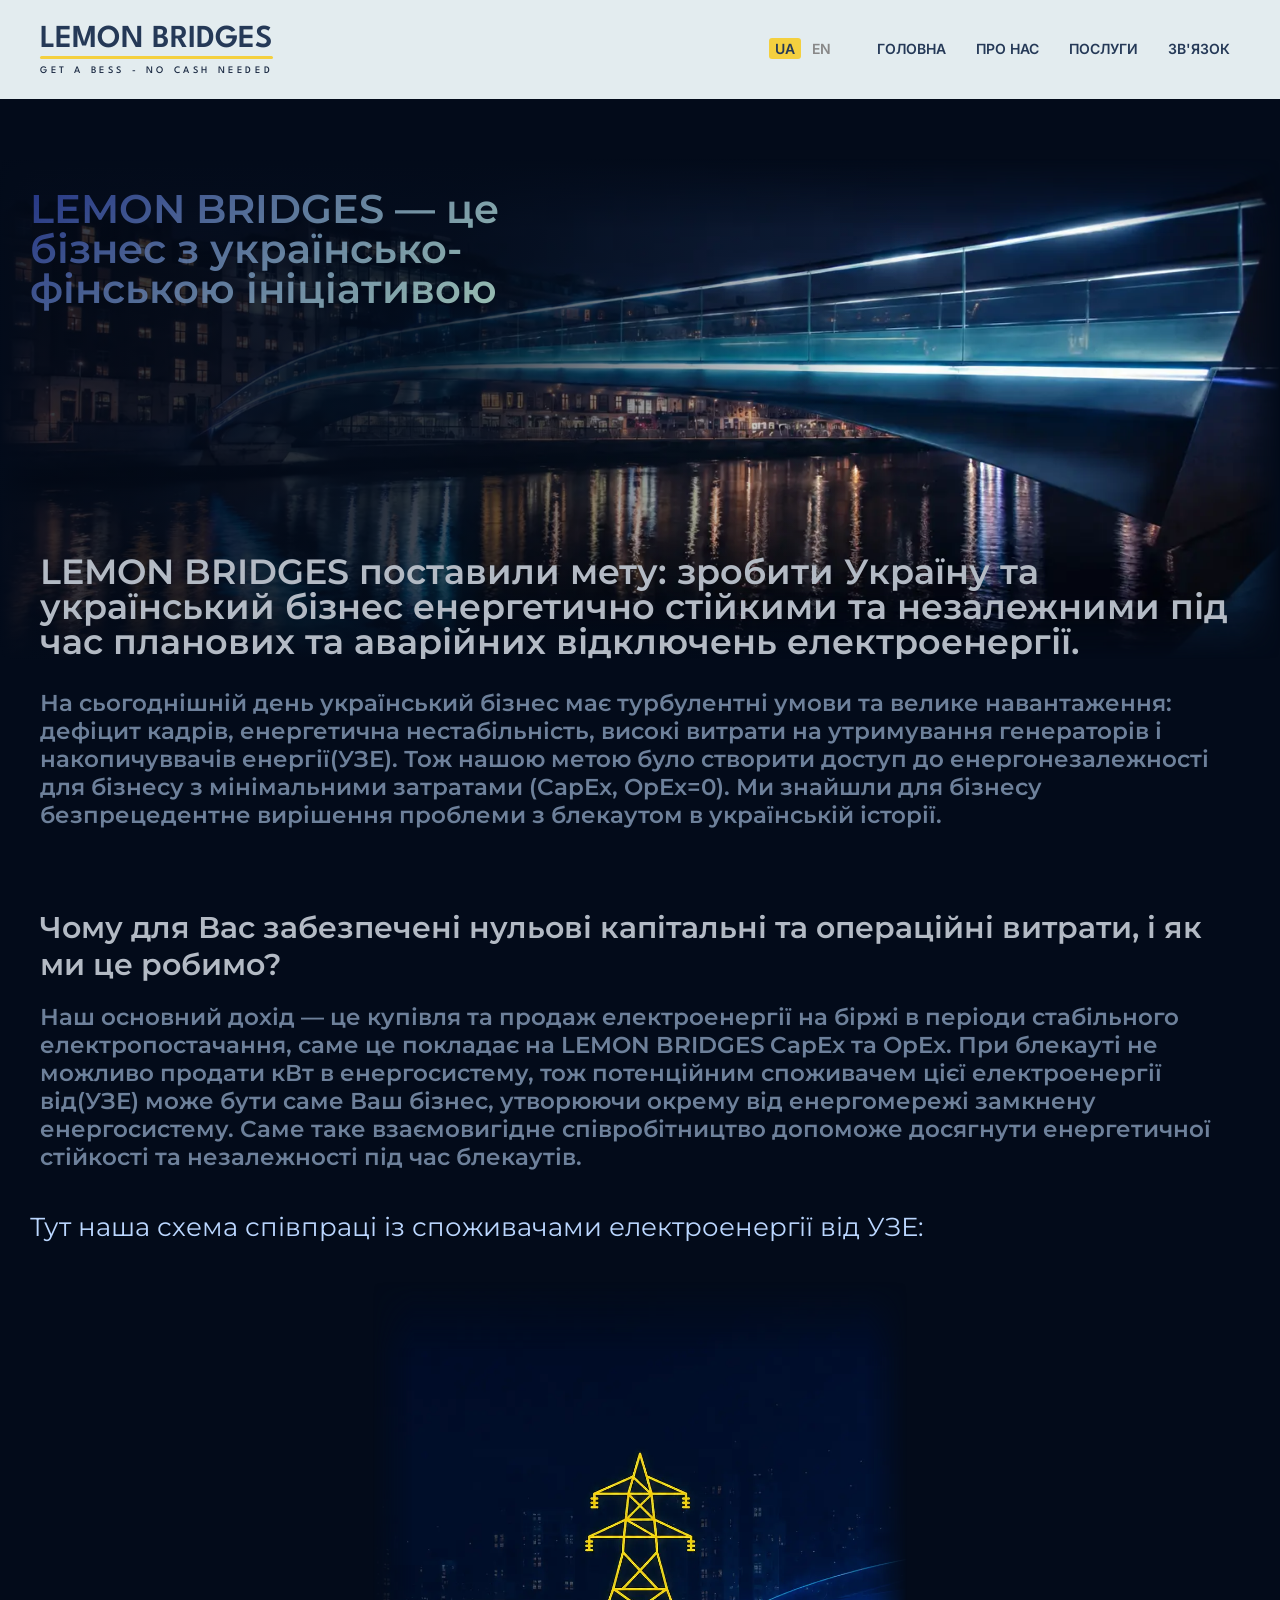
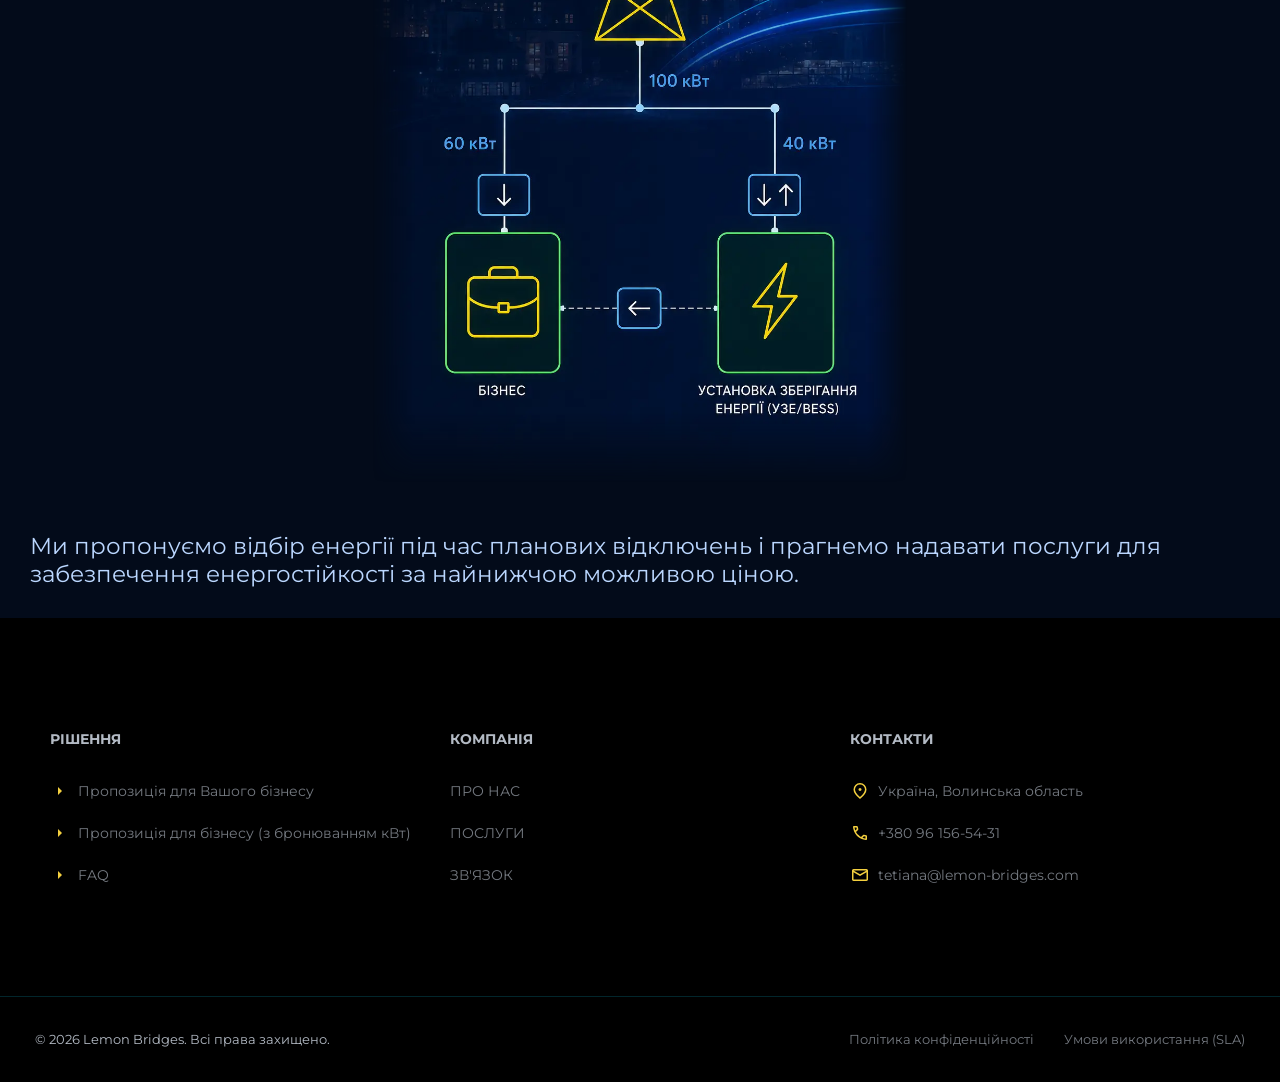
==== about-us.html @ 853405b8 "Add files via upload" ====
<!DOCTYPE html>
<html lang="uk">
	<head>
		<title>Про нас</title>
		<meta charset="utf-8">
		<link href="about-us.css" rel="stylesheet">
		<script src="js.js" defer></script>
		<meta name="viewport" content="width=device-width, initial-scale=1.0, maximum-scale=5.0">
		<link rel="preconnect" href="https://fonts.googleapis.com">
		<link rel="preconnect" href="https://fonts.gstatic.com" crossorigin>
		<link href="https://fonts.googleapis.com/css2?family=League+Spartan:wght@100..900&display=swap" rel="stylesheet">
		<link href="https://fonts.googleapis.com/css2?family=Montserrat:wght@300;400&family=Oswald:wght@600;700&display=swap" rel="stylesheet">
		<link href="https://fonts.googleapis.com/css2?family=Inter:wght@400;500&family=Montserrat:wght@700;800&display=swap" rel="stylesheet">
	</head>
	<body>
		<div>
			<header class="navigation">
				<div class="container">
					<div class="left">
					<a href="index.html">
						<div><h1 class="LB">LEMON BRIDGES</h1></div>
						<div class="logo-divider"></div>
						<div><p class="bess">GET A BESS - NO CASH NEEDED</p></div>
					</a>
					</div>
					<div class="lang-switch">
						<button id="btn-ua" class="lang-btn active my">UA</button>
						<button id="btn-en" class="lang-btn my">EN</button>
					</div>
					<button class="menu" id="btn-menu">
						<span></span>
						<span></span>
						<span></span>
					</button>
					<div class="right" id="mobile-nav">
						<nav class="wi">
							<a href="index.html" class="my" data-i18n="home">Головна</a>
							<a href="about-us.html" class="my" data-i18n="about_us">Про нас</a>
							<a href="poslugy.html" class="my" data-i18n="services">Послуги</a>
							<a href="zviazok.html" class="my" data-i18n="connection">Зв'язатися</a>
						</nav>
					</div>
				</div>
			</header>
			
			<div class="korobka1">
				<div class="conteiner1 max-width1400px">
					<div class="fon-text">
							<img src="bridges.webp" alt="фон" class="photo-bridges-fon" loading="lazy">
							<section class="gradient1 column-1">
									<div class="kladovka1">
										<div class="kl2">
											<div class="d1-text">
												<h1 data-i18n="uk_with_fn">LEMON BRIDGES — це бізнес з українсько-фінською ініціативою</h1>
											</div>
										</div>
									</div>
									<div class="d2-text">
											<h2 data-i18n="mission">LEMON BRIDGES поставили мету: зробити Україну та український бізнес енергетично
											стійкими та незалежними під час планових та аварійних відключень електроенергії.</h2>
											
									</div>
							</section>
					</div>
				</div>
			</div>
			<div class="korobka2">
				<div class="max-width1400px column-1">
					<div class="conteiner2 max-width1400px">
						<div class="text">
							<p data-i18n="our_day">На сьогоднішній день український бізнес має турбулентні умови та велике навантаження: дефіцит кадрів, 
							енергетична нестабільність, високі витрати на утримування генераторів і накопичуввачів енергії(УЗЕ).
						
							Тож нашою метою було створити  доступ до енергонезалежності для бізнесу з мінімальними затратами (CapEx, OpEx=0).
							Ми знайшли для бізнесу безпрецедентне вирішення проблеми з блекаутом в українській історії.
						</p>
						</div>
					</div>
					
				
					<div class="conteiner5 max-width1400px column-1">	
							<h3 data-i18n="vitraty">Чому для Вас забезпечені нульові капітальні та операційні витрати, і як ми це робимо?</h3>
						<div class="text column-1" data-i18n="dochid">
							<p>Наш основний дохід — це купівля та продаж електроенергії на біржі в періоди стабільного електропостачання.
							Саме це покладає на LEMON BRIDGES CapEx та OpEx(витрати).
							При блекауті не можливо продати кВт в енергосистему, тож потенційним споживачем цієї електроенергії
							від(УЗЕ) може бути саме Ваш бізнес, утворюючи окрему від енергомережі замкнену енергосистему.
							Саме таке взаємовигідне співробітництво допоможе досягнути енергетичної стійкості та незалежності під час блекаутів.</p>
						</div>
					</div>
				</div>
			</div>
			<div class="korobka4">
				<div class="kladovka4 max-width1400px">
					<p>Тут наша схема співпраці із споживачами електроенергії від УЗЕ:</p>
				</div>
			</div>
			<div class="korobka3">
				<div class="kladovka3">
					<img src="schema.webp" alt="схема" class="schema-foto" loading="lazy">
				</div>
			</div>
			<div class="korobka3">
				<div class="kladovka5 max-width1400px">
					<div class="my-proponyjemo">
						<p>
							Ми пропонуємо відбір енергії під час планових відключень і прагнемо надавати послуги для забезпечення енергостійкості за найнижчою можливою ціною.
						</p>
					</div>
				</div>
			</div>
				
			<footer class="ostatnia-korobka">
				<div class="ostatniy-conteiner">
						<div class="cont">
							<h3 class="d2" data-i18n="decision">РІШЕННЯ</h3>
								<div class="kontacty">
									<ul>
										<li>
											<svg xmlns="http://www.w3.org/2000/svg" 
											height="20px" 
											viewBox="0 -960 960 960" 
											width="20px"
											fill="#F4D03F">
											<path d="M384-288v-384l192 192-192 192Z"/>
											</svg>
											<a href="poslugy.html" class="kon-pidsvidka" data-i18n="offer">Пропозиція для Вашого бізнесу</a>
										</li>
										<li>
											<svg xmlns="http://www.w3.org/2000/svg"
											height="20px" 
											viewBox="0 -960 960 960"
											width="20px" 
											fill="#F4D03F">
											<path d="M384-288v-384l192 192-192 192Z"/>
											</svg>
											<a href="poslugy.html" class="kon-pidsvidka" data-i18n="business">Пропозиція для бізнесу (з бронюванням кВт)</a>
										</li>
										<li>
											<svg xmlns="http://www.w3.org/2000/svg"
											height="20px"
											viewBox="0 -960 960 960" 
											width="20px" 
											fill="#F4D03F">
											<path d="M384-288v-384l192 192-192 192Z"/>
											</svg>
											<a href="FAQ.html" class="kon-pidsvidka">FAQ</a>
										</li>
									</ul>
								</div>
						</div>
						<div class="cont">
							<h3 class="d2" data-i18n="company">КОМПАНІЯ</h3>
								<div class="kontacty">
									<ul>
										<li><a href="about-us.html" class="kon-pidsvidka" data-i18n="about_us">Про нас</a></li>
										<li><a href="poslugy.html" class="kon-pidsvidka" data-i18n="services">Послуги</a></li>
										<li><a href="zviazok.html" class="kon-pidsvidka" data-i18n="connection">Зв'язок</a></li>
									</ul>
								</div>
						</div>
						<div class="cont">
							<h3 class="d2" data-i18n="contacts">КОНТАКТИ</h3>
								<div class="kontacty">
									<ul>
										<li><svg xmlns="http://www.w3.org/2000/svg" 
											height="20px" viewBox="0 -960 960 960" 
											width="20px" 
											fill="#F4D03F">
											<path 
											d="M531-501q21-21
											21-51t-21-51q-21-21-51-21t-51 
											21q-21 21-21 
											51t21
											51q21 21 51 21t51-21Zm-51 310q119-107
											179.5-197T720-549q0-105-68.5-174T480-792q-103 0-171.5
											69T240-549q0 71 60.5 161T480-191Zm0 95Q323-227 245.5-339.5T168-549q0-134 89-224.5T480-864q133 0 222.5 90.5T792-549q0 97-77 209T480-96Zm0-456Z"/>
											</svg><a class="kon-pidsvidka" data-i18n="uk">Україна, Волинська область</a>
										</li>
										<li><svg xmlns="http://www.w3.org/2000/svg"
											height="20px" 
											viewBox="0 -960 960 960" 
											width="20px" 
											fill="#F4D03F">
											<path d="M763-145q-121-9-229.5-59.5T339-341q-86-86-135.5-194T144-764q-2-21 12.29-36.5Q170.57-816 192-816h136q17 0 29.5 10.5T374-779l24 106q2 13-1.5 25T385-628l-97 98q20 38 46 73t57.97 65.98Q422-361 456-335.5q34 25.5 72 45.5l99-96q8-8 20-11.5t25-1.5l107 23q17 5 27 17.5t10 29.5v136q0 21.43-16 35.71Q784-143 763-145ZM255-600l70-70-17.16-74H218q5 38 14 73.5t23 70.5Zm344 344q35.1 14.24 71.55 22.62Q707-225 744-220v-90l-75-16-70 70ZM255-600Zm344 344Z"/></svg>
											<a class="kon-pidsvidka">+380 96 156-54-31</a>
										</li>
										<li><svg xmlns="http://www.w3.org/2000/svg" 
											height="20px" 
											viewBox="0 -960 960 960" 
											width="20px" 
											fill="#F4D03F">
											<path d="M168-192q-29.7 0-50.85-21.16Q96-234.32 96-264.04v-432.24Q96-726 117.15-747T168-768h624q29.7 0 50.85 21.16Q864-725.68 864-695.96v432.24Q864-234 842.85-213T792-192H168Zm312-240L168-611v347h624v-347L480-432Zm0-85 312-179H168l312 179Zm-312-94v-85 432-347Z"/></svg>
											<a class="kon-pidsvidka">tetiana@lemon-bridges.com</a>
										</li>
									</ul>
								</div>
						</div>
				</div>
				<hr class="line">
				<div class="copyright">
					<p data-i18n="reserved">© 2026
						<span id="year"></span> 
						Lemon Bridges. Всі права захищено.
					</p>
					<div class="column">
						<div class="konfidencial"><p><a href="polityka-konfidenciynosti.html" class="kon-pidsvidka" data-i18n="privacy_policy">Політика конфіденційності</a></p></div>
						<div class="konfidencial"><p><a href="umovy-vykorystania-SLA.html" class="kon-pidsvidka" data-i18n="terms_of_use">Умови використання (SLA)</a></p></div>
					</div>
				</div>
			</footer>
		</div>
	</body>
</html>
---- about-us.css ----
*{
	padding:0px;
	margin:0px;
	box-sizing:border-box;
	transition: background-color 0.4s ease, color 0.4s ease;
}
html, body{
	width:100%;
	max-width:100%;
	overflow-x:hidden;
}
/*-- елементи для header --*/
.navigation{
	position:relative;
	background-color:#e3ecef;
	margin: 0 auto;
	padding: 24px 40px;
}

.container{
	margin:0 auto;
	display:flex;
	align-items:center;
	justify-content:space-between;
	max-width:1400px;
}
.left{
	display: flex;
	text-align: center;
	flex-direction:column;
	flex-shrink: 0;
}
.right{
	display:flex;
	align-items:center;
	padding:0 10px 3.1px 40px;
}
a{
	text-decoration: none;
}
.LB{
	color:#253957;
	text-decoration: none;
	font-family: 'League Spartan';
	font-weight: 600;
	text-transform:uppercase;
	margin:0;
	padding:0;
	line-height:1;
}
.logo-divider{
	width:100%;
	max-width:680px;
	height:3.3px;
	background-color:#F4D03F;
	margin: 0 0 7px 0;
	border-radius: 3px;
}
.bess{
	font-family: 'League Spartan';
	font-size:10px;
	font-weight:500;
	text-transform: uppercase;
	margin:0;
	padding:0;
	letter-spacing:0.36em;
	color:#1d2c45;
	
}
.wi{
	display: flex;
    gap: 30px;
}
.my{
	color:#253957;
	text-transform:uppercase;
	font-family: 'Inter';
	font-size:14px;
	font-weight:600;
}
.my:hover{
	color:#239aa4;
}
.menu{
	display:none;
}
.menu span{
	display:block;
	width:100%;
	height:3px;
	background-color:#253957;
	border-radius:2px;
	transition:transform 0.3s ease, opacity 0.3s ease;
}
/*-- масштабування для header --*/
@media (max-width:1200px){
	.navigation{
		padding:24px 35px;
	}
}
@media (max-width:992px){
	.navigation{
		padding:24px 30px;
	}
}
@media (max-width:850px){
	.navigation{
		padding:24px 20px;
	}
	.menu{
		display:flex;
		flex-direction:column;
		justify-content: space-between;
		width:31px;
		height:18px;
		background:transparent;
		border:none;
		cursor:pointer;
		padding:0 0 3.1px 7px;
		z-index:100;
	}
	.menu span{
		display:block;
		width:100%;
		height:3px;
		background-color:#253957;
		border-radius:2px;
	}
	.right{
		position:absolute; 
		top:100%;
		left:0;
		width:100%;
		background-color:#F4F7F9;
		max-height:0;
		overflow:hidden;
		transition:max-height 0.4s ease;
		box-shadow:0 10px 15px rgba(0, 0, 0, 0.05);
		z-index:99;
		margin-left:0;
		padding:0;
	}
	.wi{
		flex-direction:column;
		width:100%;
		gap:0;
	}
	.my{
		display:block;
		border-bottom:1px solid rgba(0, 0, 0, 0.05);
		width:100%;
		box-sizing:border-box;
	}
	.right.active{
		max-height:300px;
	}
	.menu.active span:nth-child(1){
		transform:translateY(7.5px) rotate(45deg);
	}
	.menu.active span:nth-child(2){
		opacity:0;
	}
	.menu.active span:nth-child(3){
		transform:translateY(-7.5px) rotate(-45deg);
	}
	.LB{
		font-size:29px;
	}
	.logo-divider{
	width:100%;
	max-width:680px;
	height:2px;
	background-color:#F4D03F;
	margin: 0 0 5px 0;
	border-radius: 3px;
	}
	.bess{
	font-size:9px;
	font-family: 'League Spartan';
	font-weight:500;
	text-transform: uppercase;
	margin:0;
	padding:0;
	letter-spacing:0.36em;
	color:#1d2c45;
	}
}
@media (max-width:768px){
	.LB{
		font-size:29px;
	}
	.bess{
		font-size:9px;
	}
	.wi{
		flex-direction:column;
		width:100%;
		gap:0;
	}
	.my{
		display:block;
		padding:14px 20px;
		border-bottom:1px solid rgba(0, 0, 0, 0.05);
		width:100%;
		box-sizing:border-box;
	}
	.right.active{
		max-height:200px;
	}
}
@media (max-width:668px){
	.LB{
		font-size:27px;
	}
	.bess{
		font-size:8px;
		letter-spacing:0.39em;
	}
	.right.active{
		max-height:200px;
	}
}
@media (max-width:500px){
	.LB{
		font-size:25px;
	}
	.bess{
		font-size:7px;
		letter-spacing:0.45em;
	}
}
@media (max-width:480px){
	.LB{
		font-size:22px;
	}
	.logo-divider{
	height:2px;
	margin: 0 0 5px 0;
	}
	.bess{
	font-size:6px;
	letter-spacing:0.47em;
	}
	.menu{
		height:15px;
		padding:0 0 3.1px 7px;
	}
	.menu span{
		height:2px;
	}
}
@media (max-width:319px){
	.LB{
		font-size:18px;
	}
	.logo-divider{
	height:2px;
	margin: 0 0 5px 0;
	}
	.bess{
	font-size:5px;
	letter-spacing:0.45em;
	}
}
/*-- //масштабування для header --*/
/*-- кнопки ua/en --*/
.lang-switch {
    display: flex;
    align-items: center;
    font-family: sans-serif;
	margin-left: auto;
}

.lang-btn {
    background: none;
    border: none;
    cursor: pointer;
    color: #888888; 
    padding: 2px 6px;
	margin:0 0 3.1px 5px;
    transition: color 0.2s ease, background-color 0.2s ease;
}
@media (max-width:768px){
	.lang-switch{
		margin-left:auto;
		margin-right:10px;
	}
	.lang-btn{
		padding:2px 4px;
		font-size:12px;
	}
}
@media (max-width:500px){
	.lang-switch {
		display: flex;
		align-items: center;
		font-family: sans-serif;
		margin-left: auto;
	}
	.lang-btn {
		background: none;
		border: none;
		cursor: pointer;
		color: #888888; 
		padding: 2px 4px;
		margin:0 0 3.1px 5px;
		transition: color 0.2s ease, background-color 0.2s ease;
	}
}
.lang-btn.active {
    color:#253957;
    background-color: #F4D03F;/* Лимонний акцент */
    border-radius: 3px;
} 
/*-- //кнопки ua/en --*/
/*-- //елементи для header --*/

/*-- korobka1 --*/
.korobka1{
	display:flex;
	width:100%;
	background-color:#030b1a;
	padding-top:30px;
	overflow:hidden;
}
.max-width1400px{
	display:flex;
	max-width:1400px;
	width:100%;
	margin:0 auto;
}
.conteiner1{
	display:flex;
}
.fon-text{
	display:flex;
	position:relative;
	height:500px;
	width:100%;
	margin:30px 0;
	overflow:hidden;
}
.photo-bridges-fon{
	position:absolute;
	object-position:center;
	width:100%;
	height:100%;
	object-fit: cover;
	top: 0;
	left: 0;
	z-index:2;
	
	/* Маска для Safari та WebKit-браузерів */
    -webkit-mask-image: 
        linear-gradient(to right, transparent 0, black 40px, black calc(100% - 40px), transparent 100%),
        linear-gradient(to bottom, transparent 0, black 40px, black calc(100% - 40px), transparent 100%);
    -webkit-mask-composite: source-in;

    /* Стандартна маска для сучасних браузерів */
    mask-image: 
        linear-gradient(to right, transparent 0, black 40px, black calc(100% - 40px), transparent 100%),
        linear-gradient(to bottom, transparent 0, black 70px, black calc(100% - 70px), transparent 100%);
    mask-composite: intersect;
}
.gradient1{
	position:absolute;
	width:100%;
	height:100%;
	z-index:3;
	background: linear-gradient(106deg, #030b1ac5, #030b1adb, transparent, transparent);
}
.column-1{
	display:flex;
	flex-direction:column;
	width:100%;
	height:100%;
}
.max-width1000px{
	display:flex;
	max-width:1000px;
	width:100%;
	margin:0 auto;
}
.kl2{
	display:flex;
	width:100%;
	height:100%;
	padding:30px;
	/* 1. Задаємо градієнт як фон */
	background: linear-gradient(140deg, #2234aab5, #bbe6c0);

	/* 2. Обрізаємо фон суто по формі букв */
	-webkit-background-clip: text;
	background-clip: text;

	/* 3. Робимо сам текст прозорим, щоб проглядав фон */
	-webkit-text-fill-color: transparent;
}
.d1-text h1{
	font-weight: 600;
	font-family:'Montserrat';
	color:white;
	font-size:clamp(24px, 4vw, 40px);
	line-height:1;
}
.d2-text{
	display:flex;
	height:100%;
	flex-direction: column;
	justify-content: flex-end;
	padding:0 40px;
}
.d2-text h2{
	color:#b3bac4;
	font-weight: 600;
	line-height:1;
	font-family:'Montserrat';
	font-size:clamp(20px, 4vw, 35px);
}
@media (max-width:367px){
	.d2-text h2{
		font-size:18px;
	}
}
.kladovka1{
	display:grid;
}
@media (min-width: 768px) {
	.kladovka1 {
	grid-template-columns: repeat(2, minmax(0, 1fr)); /* Від 768px: сітка 2x2 */
	}
}
/*-- //korobka1 --*/
/*-- korobka2 --*/
.korobka2{
	display:flex;
	width:100%;
	background-color:#030b1a;
	overflow:hidden;
}
.conteiner2{
	padding-bottom:50px;
}
.text{
	display:flex;
	font-family:'Montserrat';
	color:#6d809a;
	font-size:clamp(15px, 1.8vw, 23px);
	font-weight: 600;
	padding:0 40px;
}
.conteiner5 h3{
	font-family:'Montserrat';
	color:#b3bac4;
	font-size:clamp(15px, 3.5vw, 30px);
	font-weight: 600;
	padding:30px 40px 20px;
}
@media (max-width:992px){
	.conteiner2{
		padding-bottom: clamp(0px, 1.8vw, 50px);
	}
}
.conteiner3{
	padding:10px 0;
}
/*-- //korobka2 --*/
/*-- korobka4 --*/
.korobka4{
	width:100%;
	display:flex;
	background-color:#030b1a;
	padding:40px 30px;
}
.kladovka4 p{
	color:#bbd7ff;
	font-family: 'Montserrat';
	font-size: clamp(18px, 2vw, 30px);
	align-items:center;
}
/*-- //korobka4 --*/
/*-- korobka3 --*/
.korobka3{
	width:100%;
	display:flex;
	background-color:#030b1a;
}
.kladovka3{
	max-width:1400px;
	width:100%;
	margin:0 auto;
	padding:0 40px 20px;
	display: flex;
    justify-content: center; 
    align-items: center;
}
.schema-foto{
	height:800px;
	display: grid;
    place-items: center;
	/* Маска для Safari та WebKit-браузерів */
    -webkit-mask-image: 
        linear-gradient(to right, transparent 0, black 40px, black calc(100% - 40px), transparent 100%),
        linear-gradient(to bottom, transparent 0, black 40px, black calc(100% - 40px), transparent 100%);
    -webkit-mask-composite: source-in;

    /* Стандартна маска для сучасних браузерів */
    mask-image: 
        linear-gradient(to right, transparent 0, black 40px, black calc(100% - 40px), transparent 100%),
        linear-gradient(to bottom, transparent 0, black 70px, black calc(100% - 70px), transparent 100%);
    mask-composite: intersect;
}
@media (max-width:580px){
	.schema-foto{
		height:600px;
	}
}
@media (max-width:400px){
	.schema-foto{
		height:400px;
	}
}
.my-proponyjemo{
	display:flex;
	padding:30px;
}
.my-proponyjemo p{
	font-size:18px;
	font-size: clamp(17px, 1.8vw, 25px);
	color:#bbd7ff;
	font-family:'Montserrat';
}
/*-- //korobka3 --*/
/*-- footer --*/
hr{
	border: none;
	height:1px;
	background-color:#02262c   ;
}
.ostatnia-korobka{
	width:100%;
	background-color:#000000;
}
.ostatniy-conteiner{
	display:flex;
	max-width:1400px;
	justify-content:space-between;
	margin:0 auto;
	padding:30px 40px;
}
.cont{
	display:flex;
	padding:70px 0;
	margin:0 10px;
	flex:1;
	color:white;
	flex-direction: column;
	
}
.d2{
	font-family:'Montserrat';
	line-height:3;
	font-size:14px;
	margin: 0 0 10px 0;
	color:#b3bac4;
}
.material-symbols-outlined{
	font-size:16px;
}
.kontacty ul {
  list-style: none; /* 1. Прибирає крапки */
  padding: 0;       /* 2. Прибирає стандартний відступ зліва */
  margin: 0;        /* 3. Прибирає стандартні зовнішні відступи зверху і знизу */
}
.kontacty ul li {
  font-family: 'Montserrat'; 
  font-size: 14px; 
  color:#747980;       
}
.kontacty li{
	line-height:3;
	align-items:center;
	display:flex;
	gap: 0.50rem;
}
.kontacty{
	font-family:'Montserrat';
	flex-direction: column;
	display:flex;
	width:100%;
	height:100%;
	color:#979da5;
}
.line{
	max-width:1400px;
	margin:0 auto;
	border: none;
	height: 0.1px;
}
.copyright{
	display:flex;
	max-width:1400px;
	width:100%;
	margin:0 auto;
	align-items:center;
	padding:35px;
	color:#b3bac4;
	font-family:'Montserrat';
	font-size:13px;
	justify-content:space-between;
}
.konfidencial{
	display:flex;
	margin-right:0;
	font-family:'Montserrat';
	font-size:13px;
	color:#b3bac4;
	height:100%;
	align-items:center;
}
.kon-pidsvidka{
	color:#747980;
}
.kon-pidsvidka:hover{
	color:#f4d03f;
}
.column{
	display:flex;
	gap:0 30px;
}
@media (max-width:992px){
	.cont{
		padding:13px 0;
	}
	.d2{
		font-size:11px;
	}
	.kontacty ul li {
	font-family: 'Montserrat'; 
	font-size: 10px; 
	color:#747980;       
	}
	.copyright p{
		font-size:10px;
	}
	.konfidencial{
		font-size:10px;
	}
	.copyright{
		padding:clamp(17px, 3vw, 35px);
	}
	svg{
		height:16px;
		width:16px;
	}
}
@media (max-width: 768px){
	.ostatniy-conteiner, .copyright, .column{
		flex-direction: column;
	}
	.ostatniy-conteiner{
		padding:20px 40px;
	}
	.cont{
		padding:20px 0;
	}
	.cont{
		padding:20px 0;
	}
	svg{
		height:13px;
		width:13px;
	}
}
@media (max-width:668px){
	.cont{
		padding:12px 0;
		margin:0;
	}
	.d2{
		margin:0 0 5px;
	}
}
/*-- //footer --*/
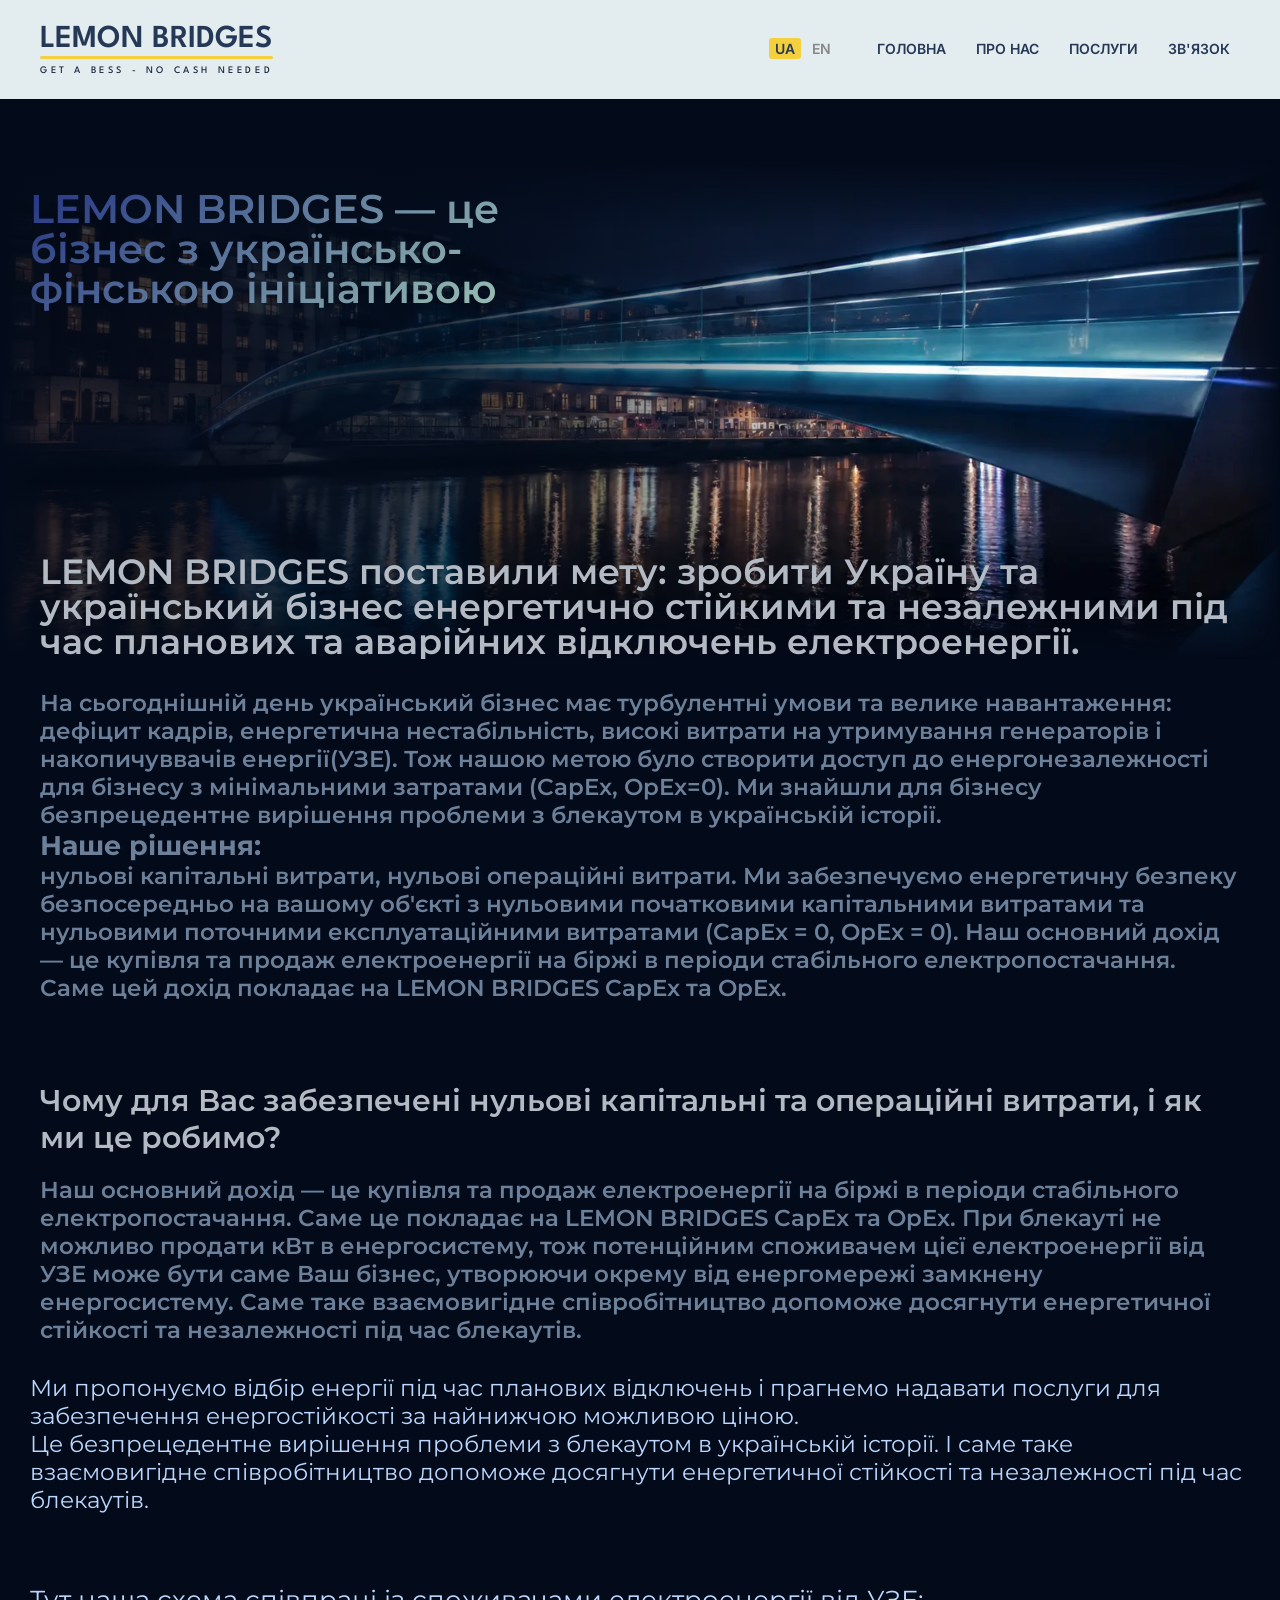
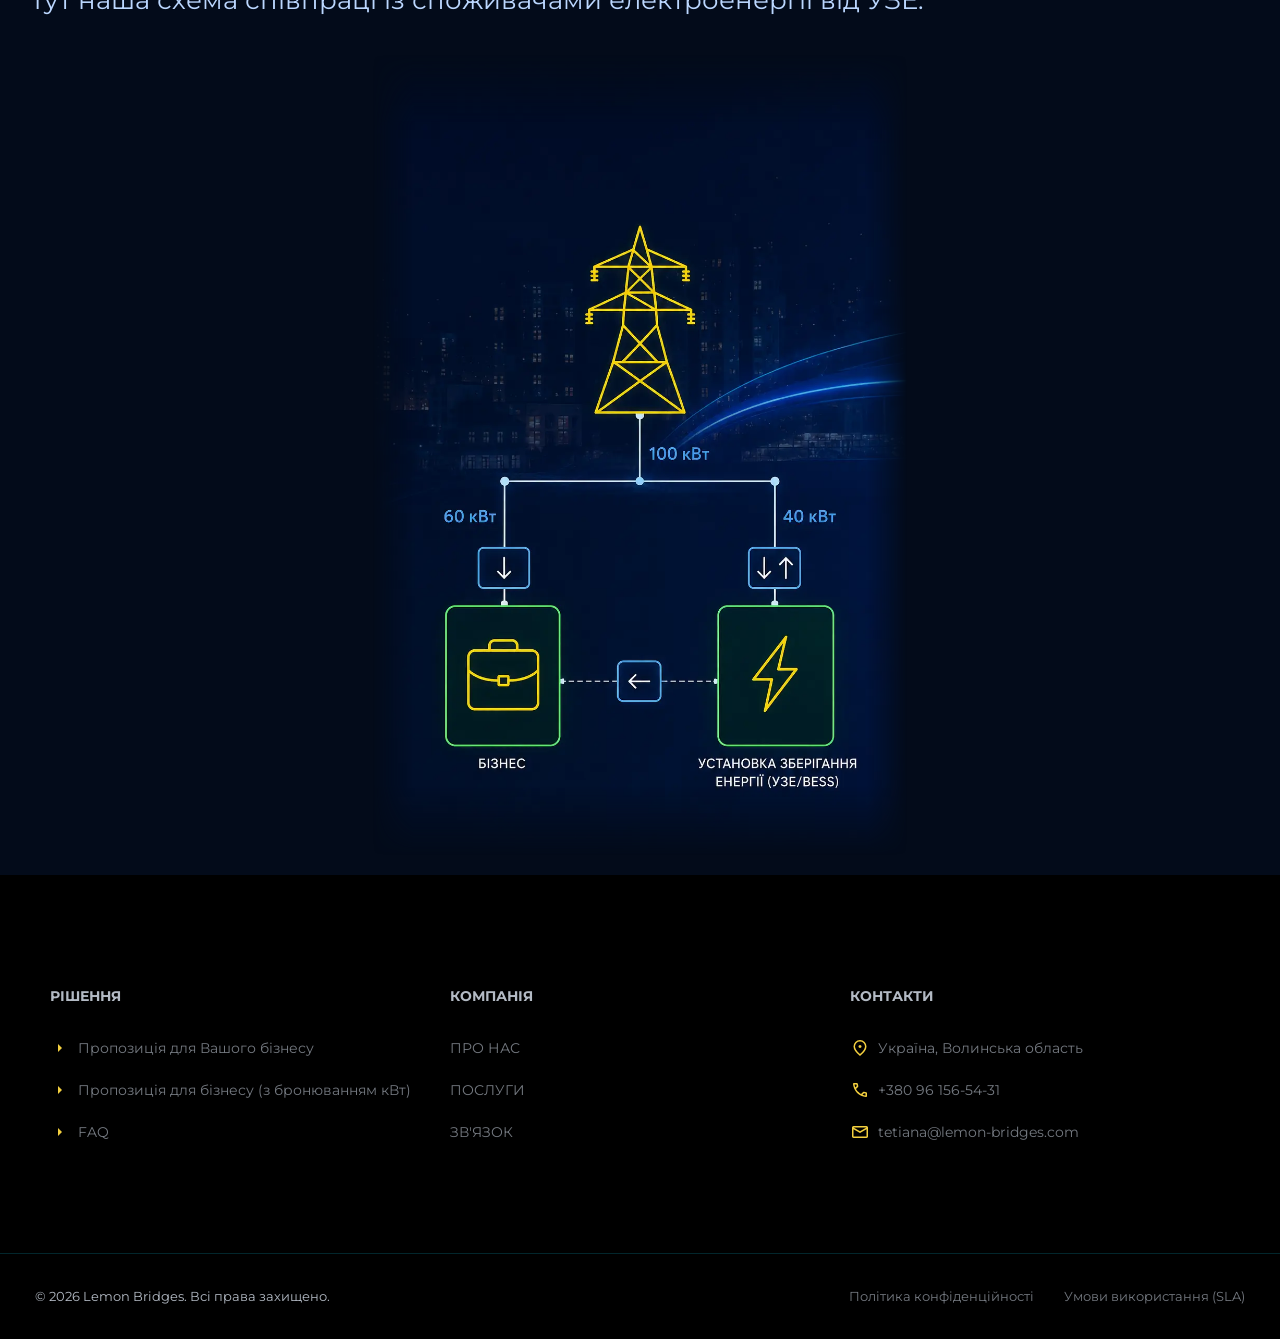
==== commit 254b3f5b: "Add files via upload" ====
--- a/about-us.html
+++ b/about-us.html
@@ -56,8 +56,7 @@
 										</div>
 									</div>
 									<div class="d2-text">
-											<h2 data-i18n="mission">LEMON BRIDGES поставили мету: зробити Україну та український бізнес енергетично
-											стійкими та незалежними під час планових та аварійних відключень електроенергії.</h2>
+											<h2 data-i18n="mission">LEMON BRIDGES поставили мету: зробити Україну та український бізнес енергетично стійкими та незалежними під час планових та аварійних відключень електроенергії.</h2>
 											
 									</div>
 							</section>
@@ -67,46 +66,42 @@
 			<div class="korobka2">
 				<div class="max-width1400px column-1">
 					<div class="conteiner2 max-width1400px">
-						<div class="text">
-							<p data-i18n="our_day">На сьогоднішній день український бізнес має турбулентні умови та велике навантаження: дефіцит кадрів, 
-							енергетична нестабільність, високі витрати на утримування генераторів і накопичуввачів енергії(УЗЕ).
-						
-							Тож нашою метою було створити  доступ до енергонезалежності для бізнесу з мінімальними затратами (CapEx, OpEx=0).
-							Ми знайшли для бізнесу безпрецедентне вирішення проблеми з блекаутом в українській історії.
-						</p>
+						<div class="text column-1">
+							<p data-i18n="our_day">На сьогоднішній день український бізнес має турбулентні умови та велике навантаження: дефіцит кадрів, енергетична нестабільність, високі витрати на утримування генераторів і накопичувачів установок зберігання енергії (УЗЕ).</p>
+							<h3 data-i18n="our_rishennia">Наше рішення:</h3> 
+							<p data-i18n="our_meta">нульові капітальні витрати, нульові операційні витрати. Ми забезпечуємо енергетичну безпеку безпосередньо на вашому об'єкті з нульовими початковими капітальними витратами та нульовими поточними експлуатаційними витратами (CapEx = 0, OpEx = 0). Наш основний дохід — це купівля та продаж електроенергії на біржі в періоди стабільного електропостачання. Саме цей дохід покладає на LEMON BRIDGES CapEx та OpEx.</p>
 						</div>
 					</div>
 					
 				
 					<div class="conteiner5 max-width1400px column-1">	
-							<h3 data-i18n="vitraty">Чому для Вас забезпечені нульові капітальні та операційні витрати, і як ми це робимо?</h3>
+							<h3 data-i18n="vitraty">Яка Ваша вигода:</h3>
 						<div class="text column-1" data-i18n="dochid">
-							<p>Наш основний дохід — це купівля та продаж електроенергії на біржі в періоди стабільного електропостачання.
-							Саме це покладає на LEMON BRIDGES CapEx та OpEx(витрати).
-							При блекауті не можливо продати кВт в енергосистему, тож потенційним споживачем цієї електроенергії
-							від(УЗЕ) може бути саме Ваш бізнес, утворюючи окрему від енергомережі замкнену енергосистему.
-							Саме таке взаємовигідне співробітництво допоможе досягнути енергетичної стійкості та незалежності під час блекаутів.</p>
-						</div>
-					</div>
-				</div>
-			</div>
+							<p>під час планових та аварійних  відключень у мережі, коли електроенергію неможливо експортувати, система акумуляторного накопичення енергії (BESS) автоматично перемикається на живлення вашого об'єкта, створюючи ізольовану, незалежну мікромережу.</p>
+						</div>
+					</div>
+				</div>
+			</div>
+			
+			<div class="korobka3">
+				<div class="kladovka5 max-width1400px">
+					<div class="my-proponyjemo column-1">
+						<p data-i18n="proponyjemo">
+							Ми пропонуємо відбір енергії під час планових відключень і прагнемо надавати послуги для забезпечення енергостійкості за найнижчою можливою ціною.
+						</p>
+						<p data-i18n="vyrishennia">Це безпрецедентне вирішення проблеми з блекаутом в українській історії. І саме таке взаємовигідне співробітництво допоможе досягнути енергетичної стійкості та незалежності під час блекаутів.</p>
+					</div>
+				</div>
+			</div>
+			
 			<div class="korobka4">
 				<div class="kladovka4 max-width1400px">
-					<p>Тут наша схема співпраці із споживачами електроенергії від УЗЕ:</p>
+					<p data-i18n="schemapraci">Тут наша схема співпраці із споживачами електроенергії від УЗЕ:</p>
 				</div>
 			</div>
 			<div class="korobka3">
 				<div class="kladovka3">
 					<img src="schema.webp" alt="схема" class="schema-foto" loading="lazy">
-				</div>
-			</div>
-			<div class="korobka3">
-				<div class="kladovka5 max-width1400px">
-					<div class="my-proponyjemo">
-						<p>
-							Ми пропонуємо відбір енергії під час планових відключень і прагнемо надавати послуги для забезпечення енергостійкості за найнижчою можливою ціною.
-						</p>
-					</div>
 				</div>
 			</div>
 				
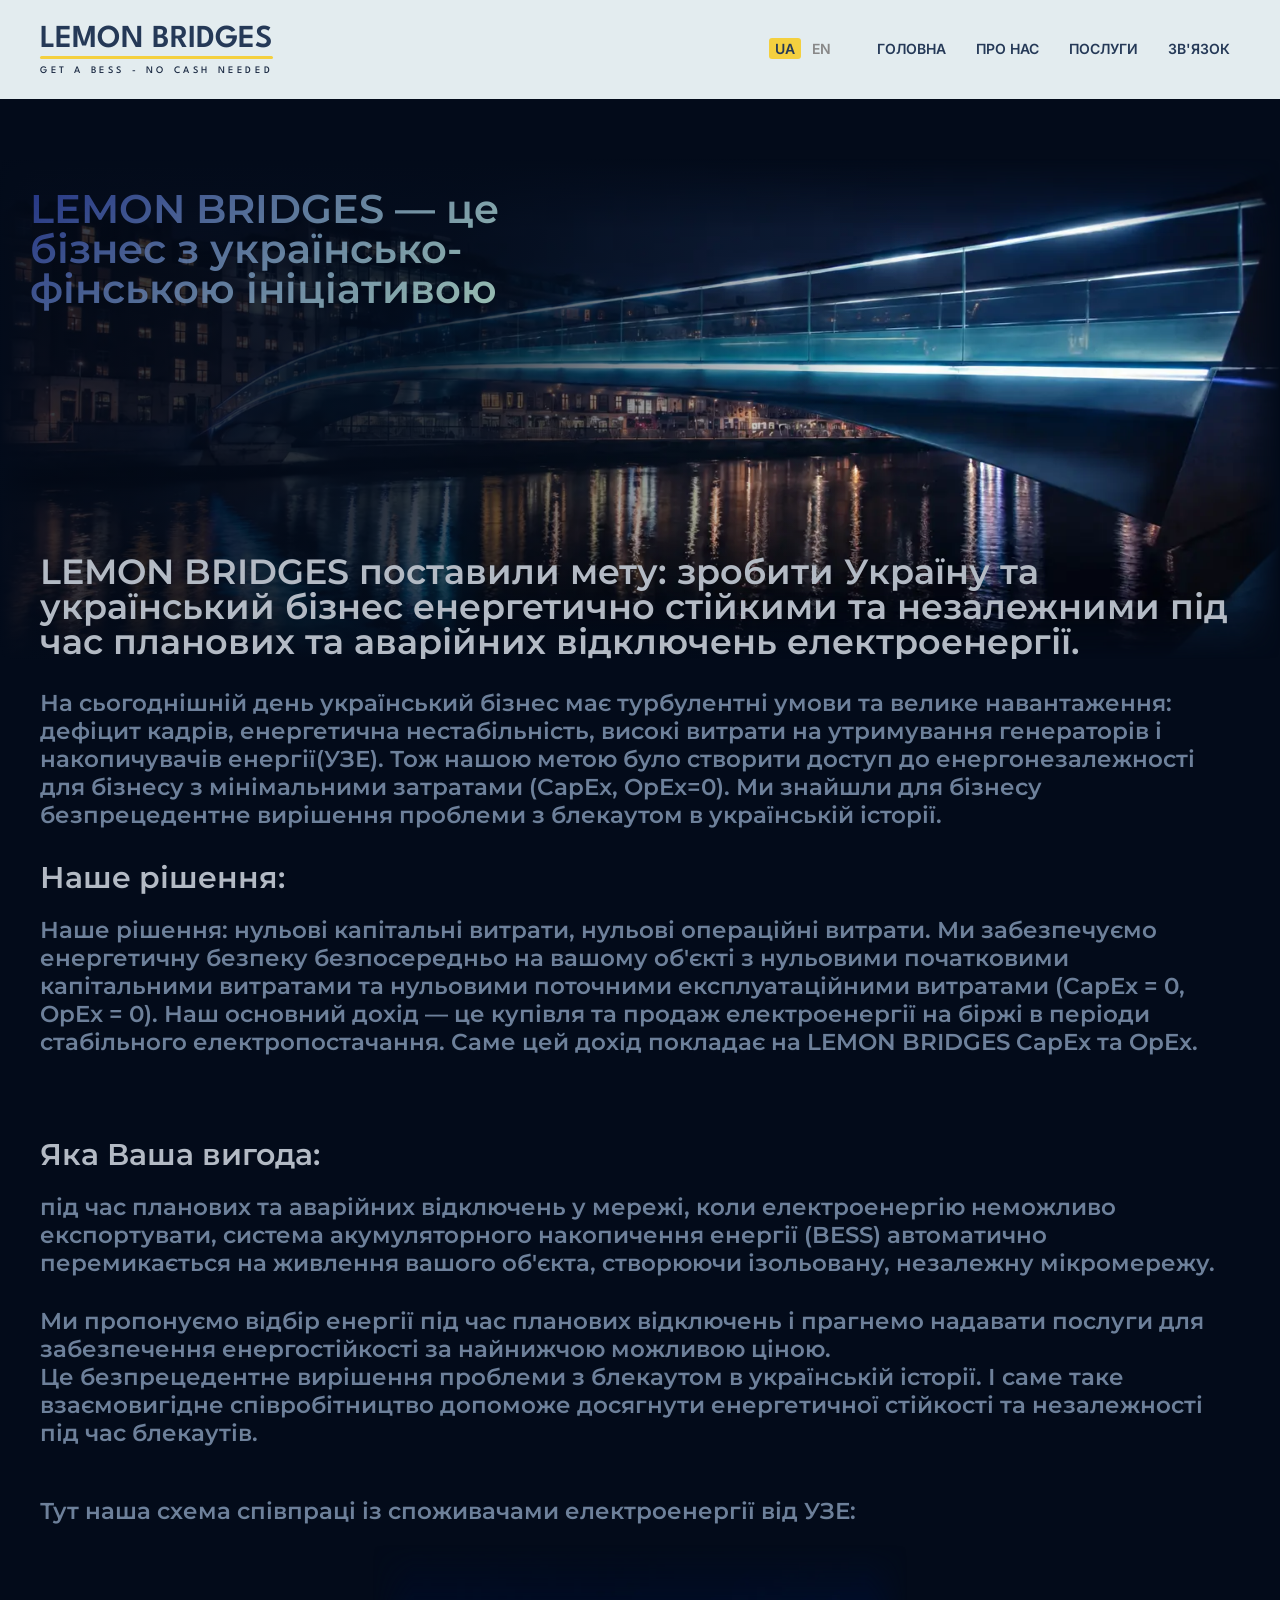
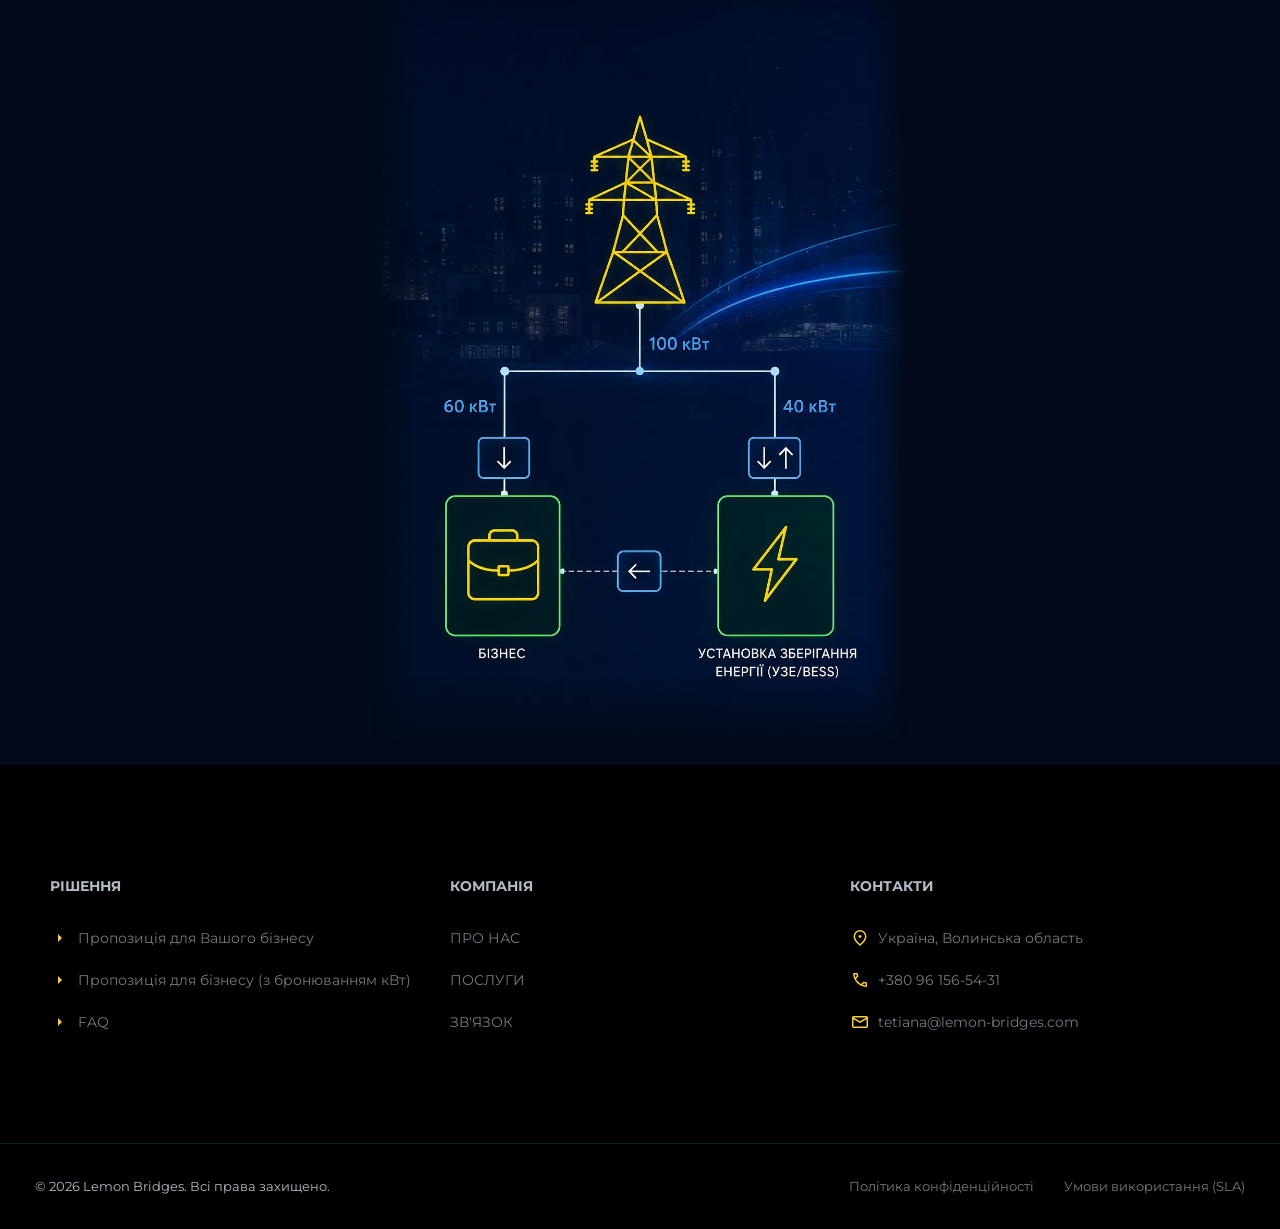
==== commit a1cc6210: "Add files via upload" ====
--- a/about-us.html
+++ b/about-us.html
@@ -5,6 +5,7 @@
 		<meta charset="utf-8">
 		<link href="about-us.css" rel="stylesheet">
 		<script src="js.js" defer></script>
+		<link rel="icon" type="image/jpeg" sizes="32x32" href="LB-LOGO.jpg">
 		<meta name="viewport" content="width=device-width, initial-scale=1.0, maximum-scale=5.0">
 		<link rel="preconnect" href="https://fonts.googleapis.com">
 		<link rel="preconnect" href="https://fonts.gstatic.com" crossorigin>
@@ -178,7 +179,7 @@
 											width="20px" 
 											fill="#F4D03F">
 											<path d="M763-145q-121-9-229.5-59.5T339-341q-86-86-135.5-194T144-764q-2-21 12.29-36.5Q170.57-816 192-816h136q17 0 29.5 10.5T374-779l24 106q2 13-1.5 25T385-628l-97 98q20 38 46 73t57.97 65.98Q422-361 456-335.5q34 25.5 72 45.5l99-96q8-8 20-11.5t25-1.5l107 23q17 5 27 17.5t10 29.5v136q0 21.43-16 35.71Q784-143 763-145ZM255-600l70-70-17.16-74H218q5 38 14 73.5t23 70.5Zm344 344q35.1 14.24 71.55 22.62Q707-225 744-220v-90l-75-16-70 70ZM255-600Zm344 344Z"/></svg>
-											<a class="kon-pidsvidka">+380 96 156-54-31</a>
+											<a class="kon-pidsvidka" href="tel:+380 96 156-54-31" type="tel">+380 96 156-54-31</a>
 										</li>
 										<li><svg xmlns="http://www.w3.org/2000/svg" 
 											height="20px" 
--- a/about-us.css
+++ b/about-us.css
@@ -456,6 +456,13 @@
 	font-weight: 600;
 	padding:30px 40px 20px;
 }
+.conteiner2 h3{
+	font-family:'Montserrat';
+	color:#b3bac4;
+	font-size:clamp(15px, 3.5vw, 30px);
+	font-weight: 600;
+	padding:30px 0 20px;
+}
 @media (max-width:992px){
 	.conteiner2{
 		padding-bottom: clamp(0px, 1.8vw, 50px);
@@ -470,13 +477,14 @@
 	width:100%;
 	display:flex;
 	background-color:#030b1a;
-	padding:40px 30px;
+	padding:20px 40px;
 }
 .kladovka4 p{
-	color:#bbd7ff;
+	color:#6d809a;
 	font-family: 'Montserrat';
-	font-size: clamp(18px, 2vw, 30px);
+	font-size: clamp(15px, 1.8vw, 23px);
 	align-items:center;
+	font-weight:600;
 }
 /*-- //korobka4 --*/
 /*-- korobka3 --*/
@@ -522,12 +530,13 @@
 }
 .my-proponyjemo{
 	display:flex;
-	padding:30px;
+	padding:30px 40px;
 }
 .my-proponyjemo p{
 	font-size:18px;
-	font-size: clamp(17px, 1.8vw, 25px);
-	color:#bbd7ff;
+	font-size: clamp(15px, 1.8vw, 23px);
+	color:#6d809a;
+	font-weight:600;
 	font-family:'Montserrat';
 }
 /*-- //korobka3 --*/
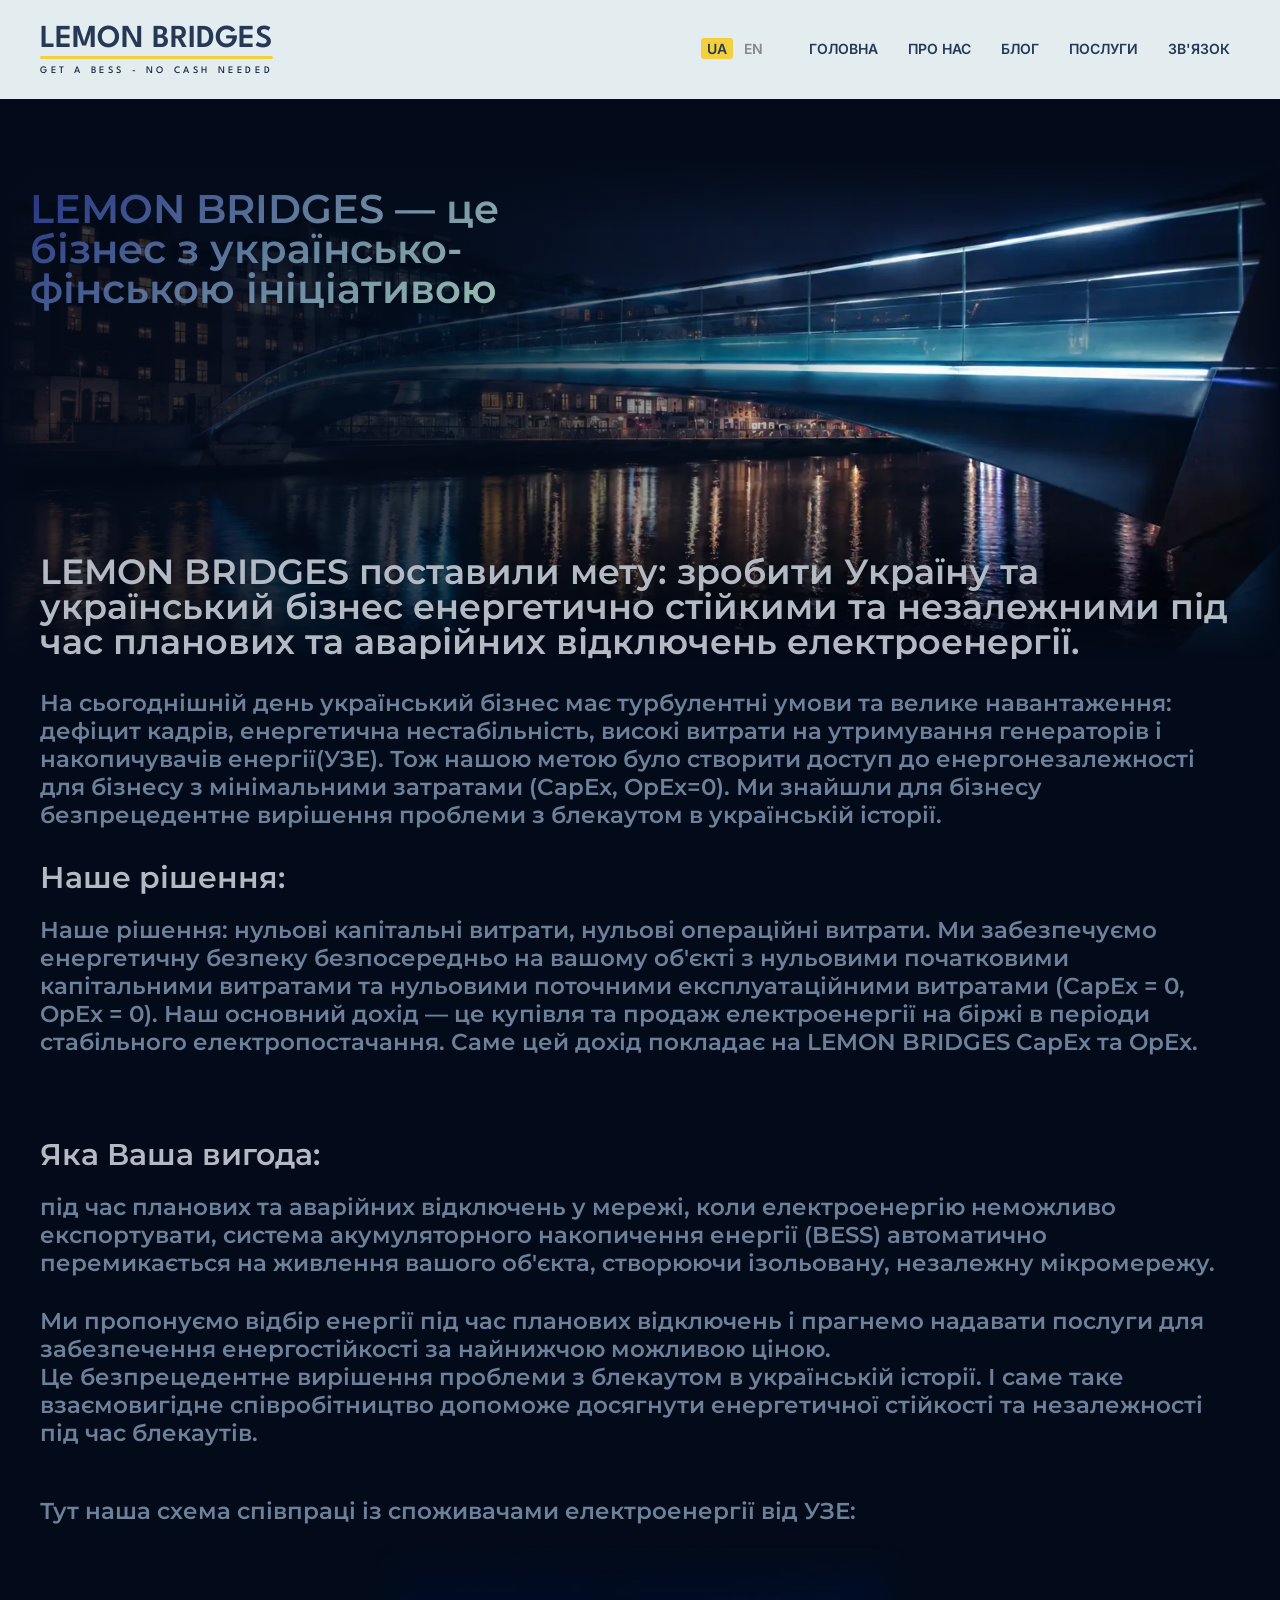
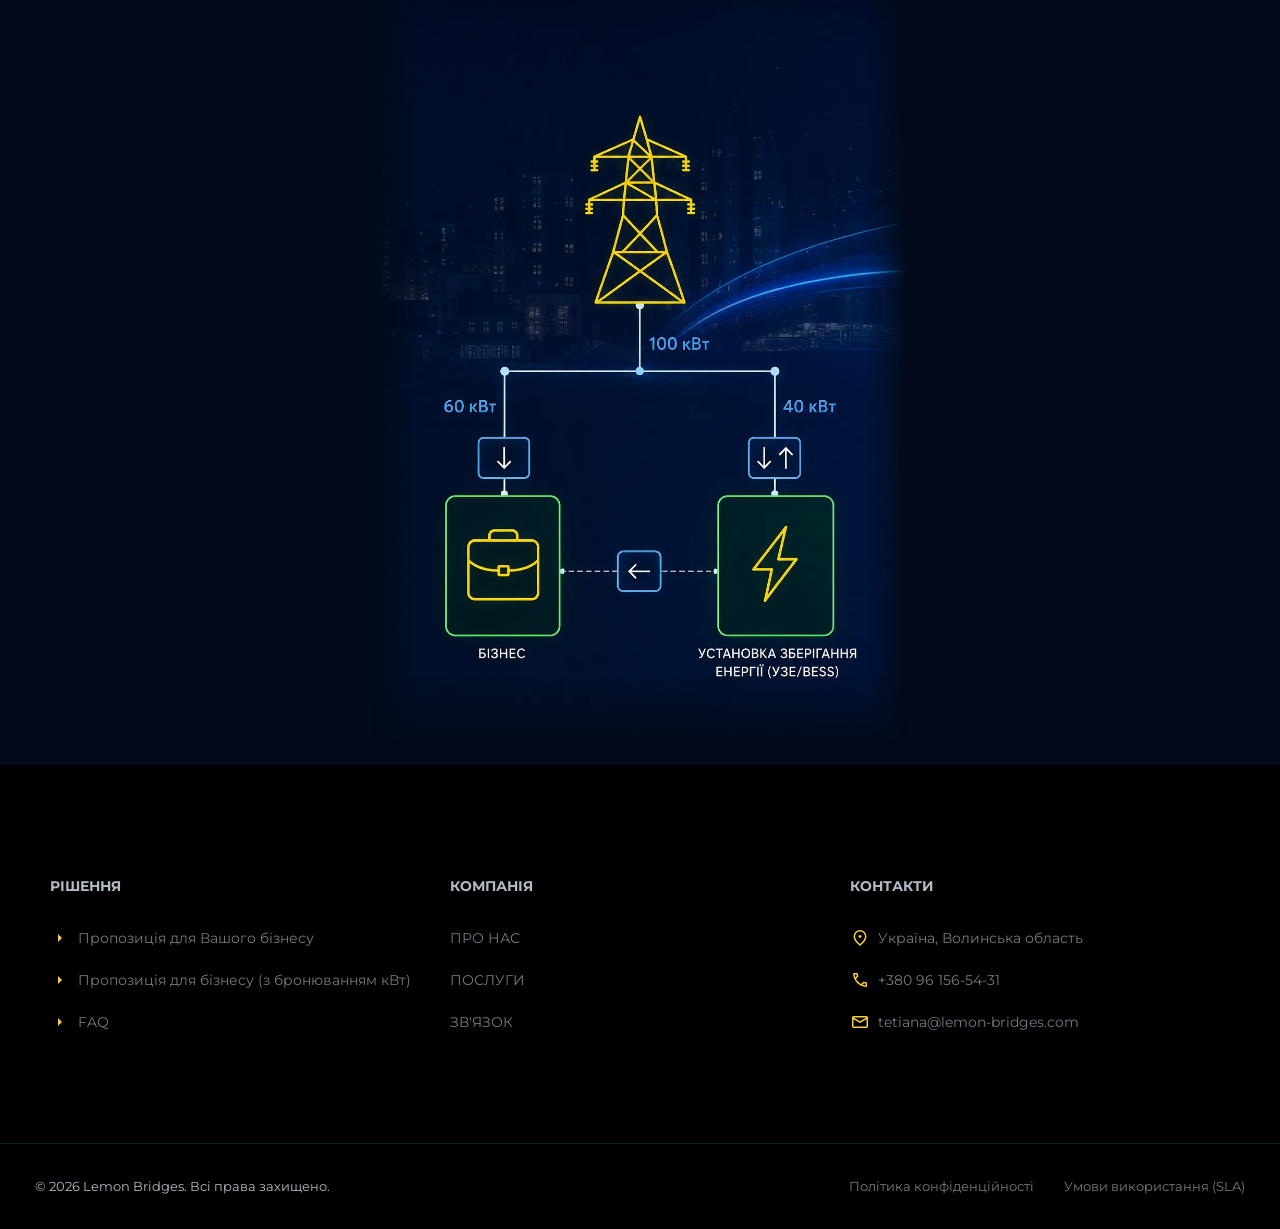
==== commit fcf50723: "Add files via upload" ====
--- a/about-us.html
+++ b/about-us.html
@@ -37,6 +37,7 @@
 						<nav class="wi">
 							<a href="index.html" class="my" data-i18n="home">Головна</a>
 							<a href="about-us.html" class="my" data-i18n="about_us">Про нас</a>
+							<a href="https://lemonbridges.substack.com/" class="my" data-i18n="blog">Блог</a>
 							<a href="poslugy.html" class="my" data-i18n="services">Послуги</a>
 							<a href="zviazok.html" class="my" data-i18n="connection">Зв'язатися</a>
 						</nav>
